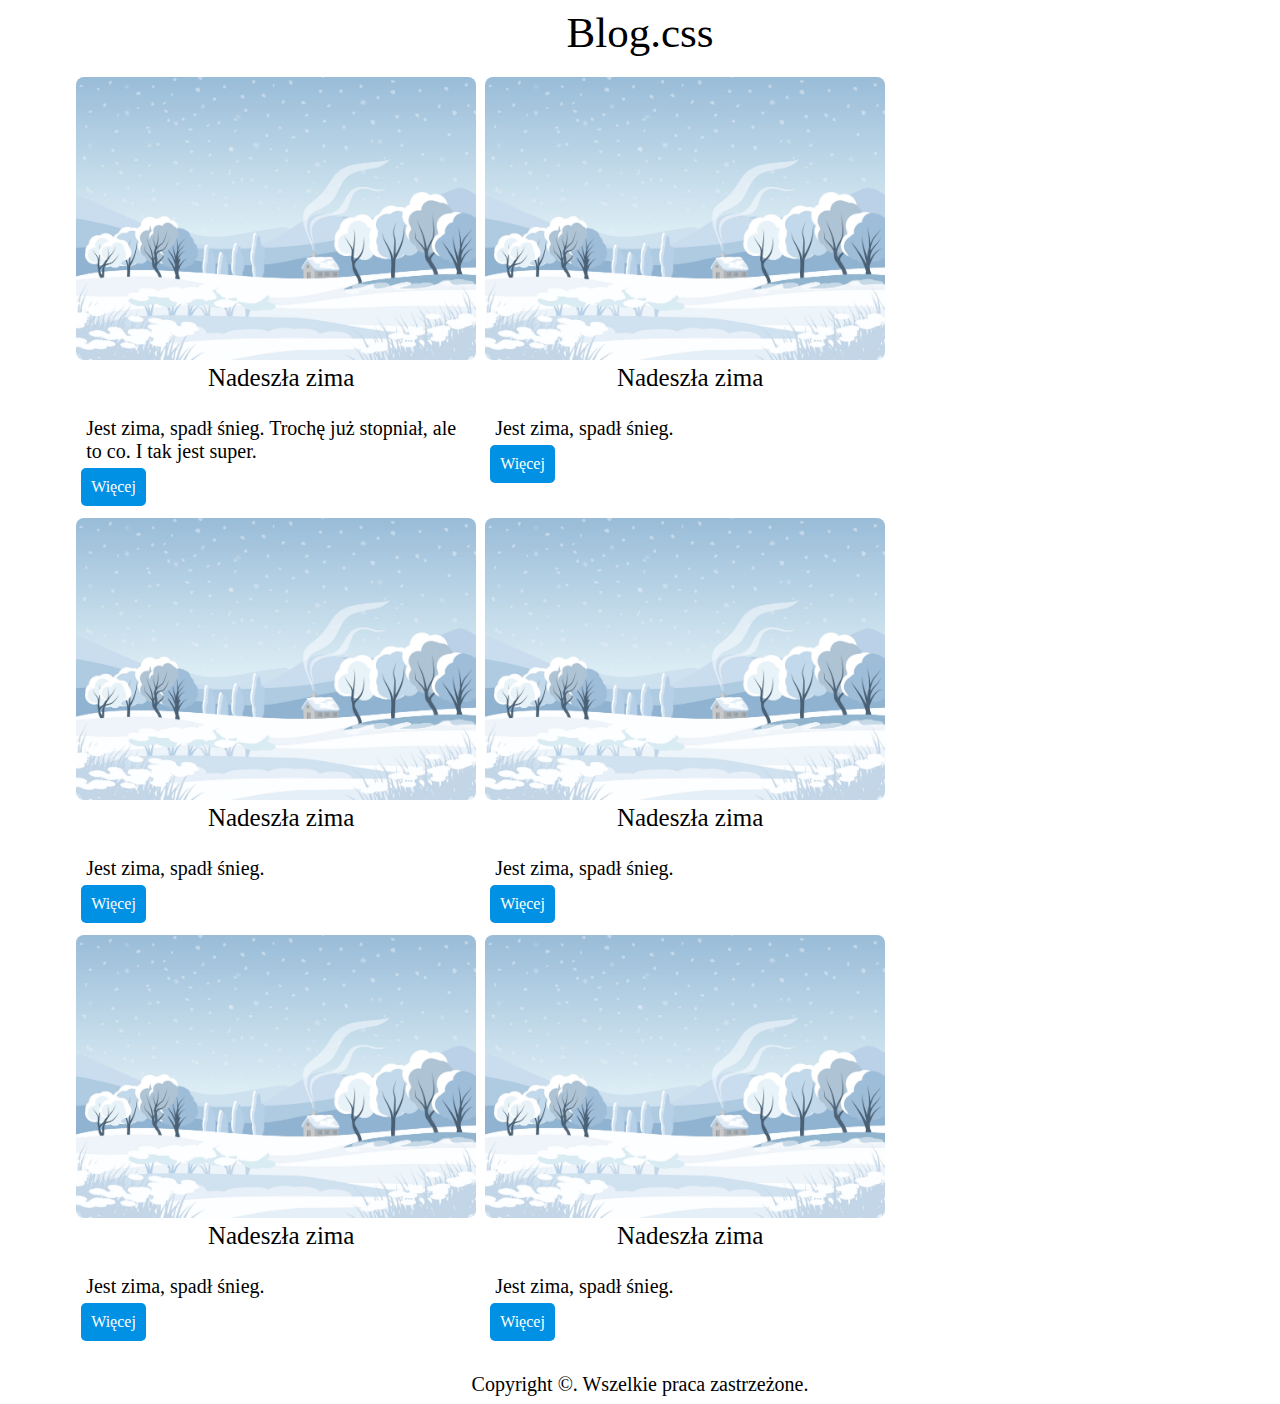
==== moduly/blog/blog.html @ 896b3c2b "Dodano_skrypt_bloga" ====
<html>

<head>

<link rel="stylesheet" href="blog.css">

</head>

<body>

<tytul>Blog.css</tytul>

<wpisy>

<wpis>
    <img src="zima.jpeg" alt="Zima"/>
    <tytul>Nadeszła zima</tytul>
    <opis>Jest zima, spadł śnieg. Trochę już stopniał, ale to co.
    I tak jest super.
    </opis>
    <a class="przycisk" href="zima.html">Więcej</a>
</wpis>

<wpis>
    <img src="zima.jpeg" alt="Zima"/>
    <tytul>Nadeszła zima</tytul>
    <opis>Jest zima, spadł śnieg.</opis>
    <a class="przycisk" href="zima.html">Więcej</a>
</wpis>

<wpis>
    <img src="zima.jpeg" alt="Zima"/>
    <tytul>Nadeszła zima</tytul>
    <opis>Jest zima, spadł śnieg.</opis>
    <a class="przycisk" href="zima.html">Więcej</a>
</wpis>

<wpis>
    <img src="zima.jpeg" alt="Zima"/>
    <tytul>Nadeszła zima</tytul>
    <opis>Jest zima, spadł śnieg.</opis>
    <a class="przycisk" href="zima.html">Więcej</a>
</wpis>

<wpis>
    <img src="zima.jpeg" alt="Zima"/>
    <tytul>Nadeszła zima</tytul>
    <opis>Jest zima, spadł śnieg.</opis>
    <a class="przycisk" href="zima.html">Więcej</a>
</wpis>

<wpis>
    <img src="zima.jpeg" alt="Zima"/>
    <tytul>Nadeszła zima</tytul>
    <opis>Jest zima, spadł śnieg.</opis>
    <a class="przycisk" href="zima.html">Więcej</a>
</wpis>

</wpisy>

<stopka>
Copyright ©. Wszelkie praca zastrzeżone.
</stopka>

</body>

</html>
---- moduly/blog/blog.css ----
@import url("wpis.css");
@import url("tytul.css");
@import url("stopka.css");
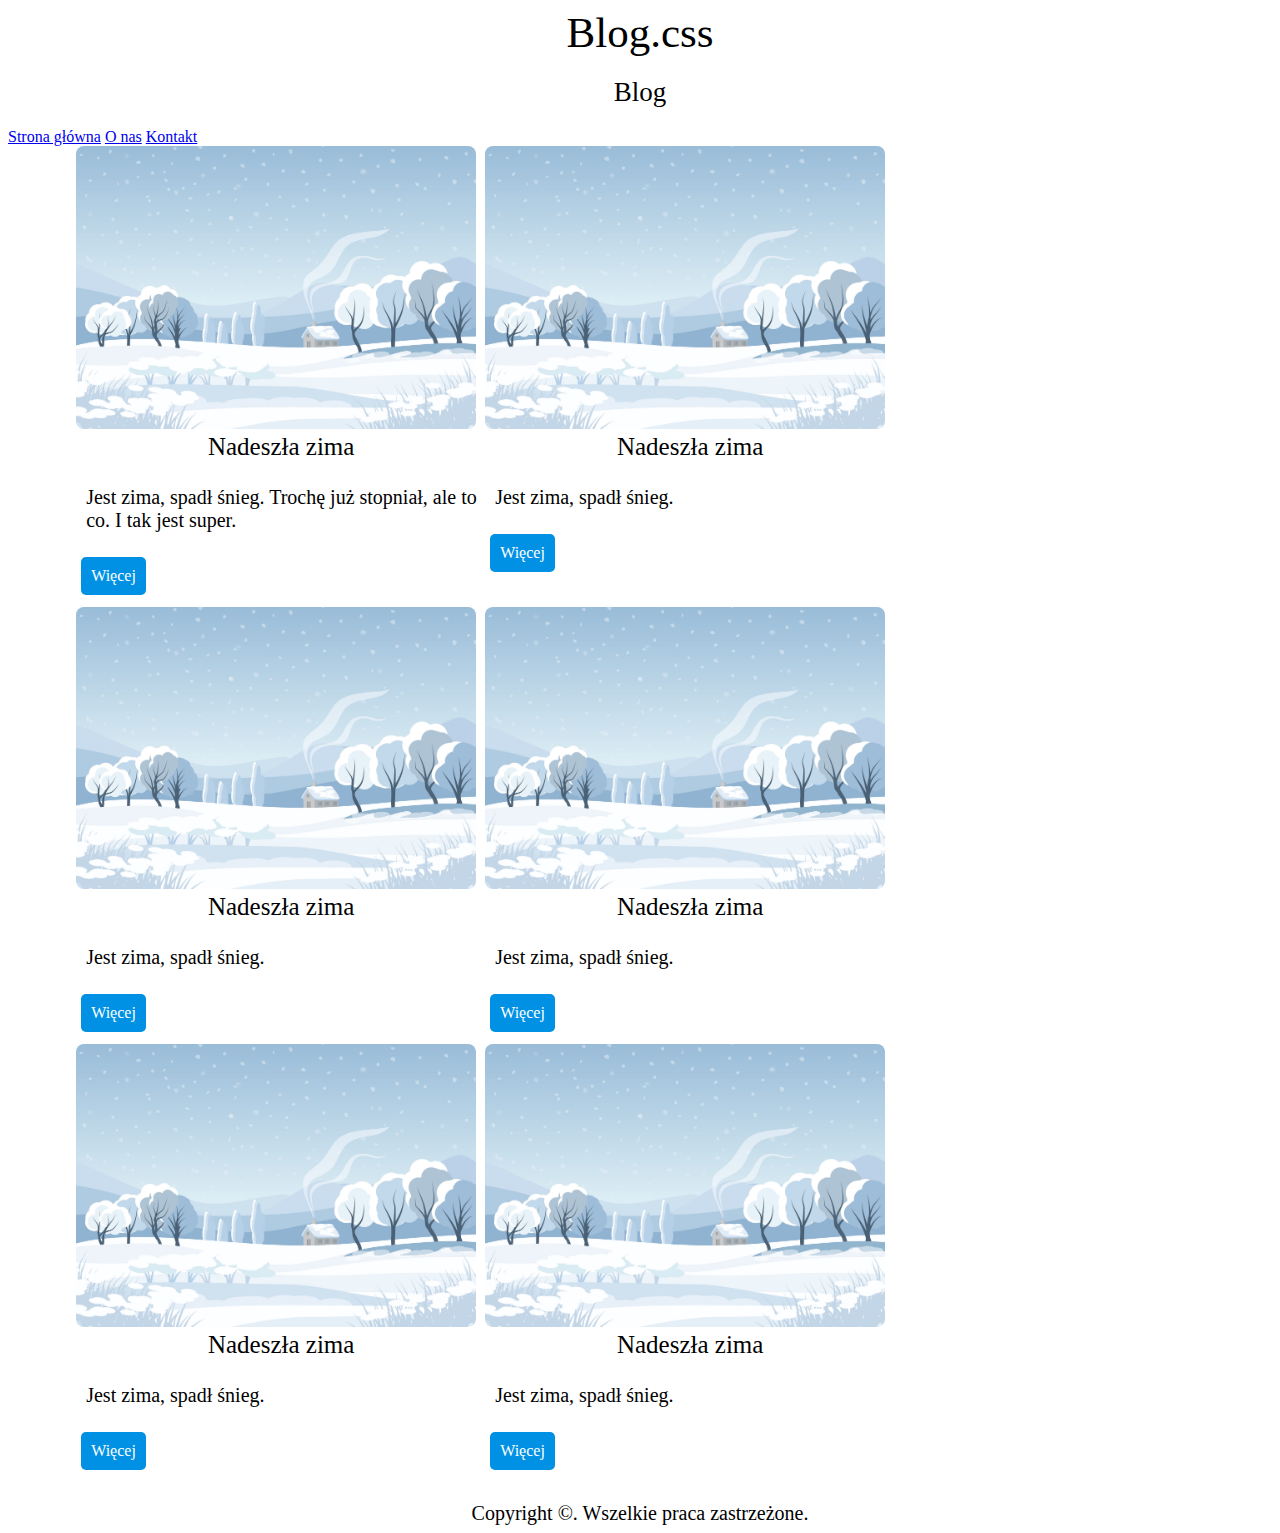
==== commit 8d735520: "Aktualizacja" ====
--- a/moduly/blog/blog.html
+++ b/moduly/blog/blog.html
@@ -8,7 +8,16 @@
 
 <body>
 
+<naglowek>
 <tytul>Blog.css</tytul>
+<opis>Blog</opis>
+<naglowek>
+
+<nawigacja>
+<a href="index.html">Strona główna</a>
+<a href="o-nas.html">O nas</a>
+<a href="kontakt.html">Kontakt</a>
+</nawigacja>
 
 <wpisy>
 
--- a/moduly/blog/blog.css
+++ b/moduly/blog/blog.css
@@ -1,3 +1,4 @@
 @import url("wpis.css");
-@import url("tytul.css");
+@import url("naglowek.css");
 @import url("stopka.css");
+@import url("nawigacja.css");
